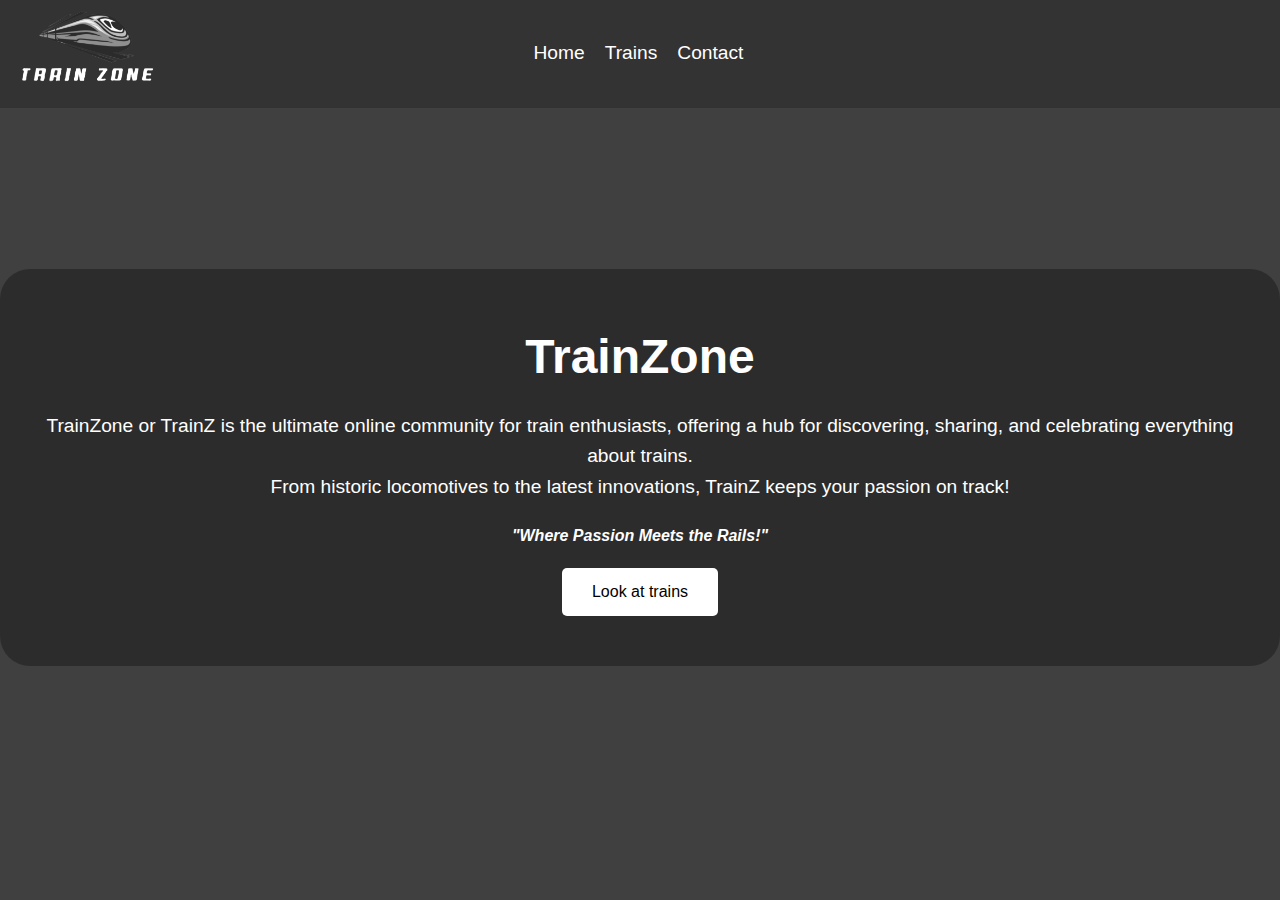
==== index.html @ bbdcc80f "adding button to homepage + NEW train page" ====
<!DOCTYPE html>
<html lang="en">
<head>
  <meta charset="UTF-8">
  <meta name="viewport" content="width=device-width, initial-scale=1.0">
  <link rel="icon" type="image/x-icon" href="/images/TrainZ-logo.png">
  <link rel="stylesheet" type="text/css" href="css/index.css">
  <title>TrainZone</title>
</head>
<body>
    <div class="video"><video autoplay muted loop id="background-video"><source src="/images/2028761-hd_1920_1080_24fps.mp4" type="video/mp4"></video></div>
    <div id="overlay"></div>
    <nav>
      <div class="nav-container">
        <a href="#"><img class="logo-img" src="images/TrainZ-logo-white.png" alt="logo"></a>
        <ul>
          <li><a href="#">Home</a></li>
          <li><a href="#">Trains</a></li>
          <li><a href="#">Contact</a></li>
        </ul>
        <!--<a href="#"><img class="logo-img" src="images/TrainZ-logo-white.png" alt="logo"></a>-->
      </div>
    </nav> 
      <div class="container">
        <div class="content">
          <h1>TrainZone</h1>
          <p>TrainZone or TrainZ is the ultimate online community for train enthusiasts, offering a hub for discovering, sharing, and celebrating everything about trains. <br> From historic locomotives to the latest innovations, TrainZ keeps your passion on track!</p>
          <h4>"Where Passion Meets the Rails!"</h4>
          <a href="/html/Seimens.html"><button>Look at trains</button></a>
        </div>
      </div>
      
</body>
</html>
---- css/index.css ----
* {
    margin: 0;
    padding: 0;
    box-sizing: border-box;
}

body {
    font-family: Arial, sans-serif;
    line-height: 1.6;
    font-size: 16px;
    margin: 0;
    padding: 0;
}

#background-video {
    position: absolute;
    right: 0;
    bottom: 0;
    min-width: 100%;
    min-height: 100%;
    z-index: -2;
}

#overlay {
    position: absolute;
    top: 0;
    left: 0;
    width: 100%;
    height: 100%;
    background: rgba(0, 0, 0, 0.75); 
    z-index: -1;
}

.logo-img {
    height: 80px; 
    width: auto; /* around 137px */
}
ul {
    list-style: none;
    margin-right:137px;
}
a {
    text-decoration: none;
    color: #333;
}
nav {
    background: #333;
    color: #fff;
    padding: 10px 0;
}
.nav-container {
    display: flex;
    align-items: center;
    margin: 0 auto;
    padding: 0 20px;
}
nav ul {
    display: flex;
    justify-content: center;
    flex-grow: 1;
}
nav ul li {
    padding: 0 10px;
}
nav ul li a {
    color: #fff;
    font-size: 1.2em; 
}
nav ul li a:hover {
    color: #eeeeee;
}

.container {
    display: flex;
    flex-direction: column;
    justify-content: center;
    align-items: center;
    height: 80vh;
    text-align: center;
    color: #fff;
}
.container h1 {
    font-size: 3em;
    margin-bottom: 15px;
}
.container h4 {
    font-size: 1em;
    margin-bottom: 20px;
    font-style: italic;
}
.container p {
    font-size: 1.2em;
    margin-bottom: 20px;
}

.content {
    padding: 20px;
    padding-top: 50px;
    padding-bottom: 50px;
    background: rgba(0, 0, 0, 0.3); 
    border-radius: 30px;
}

button {
    background-color: #fff; 
    color: black; 
    border: none; 
    padding: 15px 30px; 
    font-size: 1em; 
    border-radius: 5px; 
    cursor: pointer; 
    transition: background-color 0.3s ease; 
}

button:hover {
    background-color: #e0e0e0; 
}
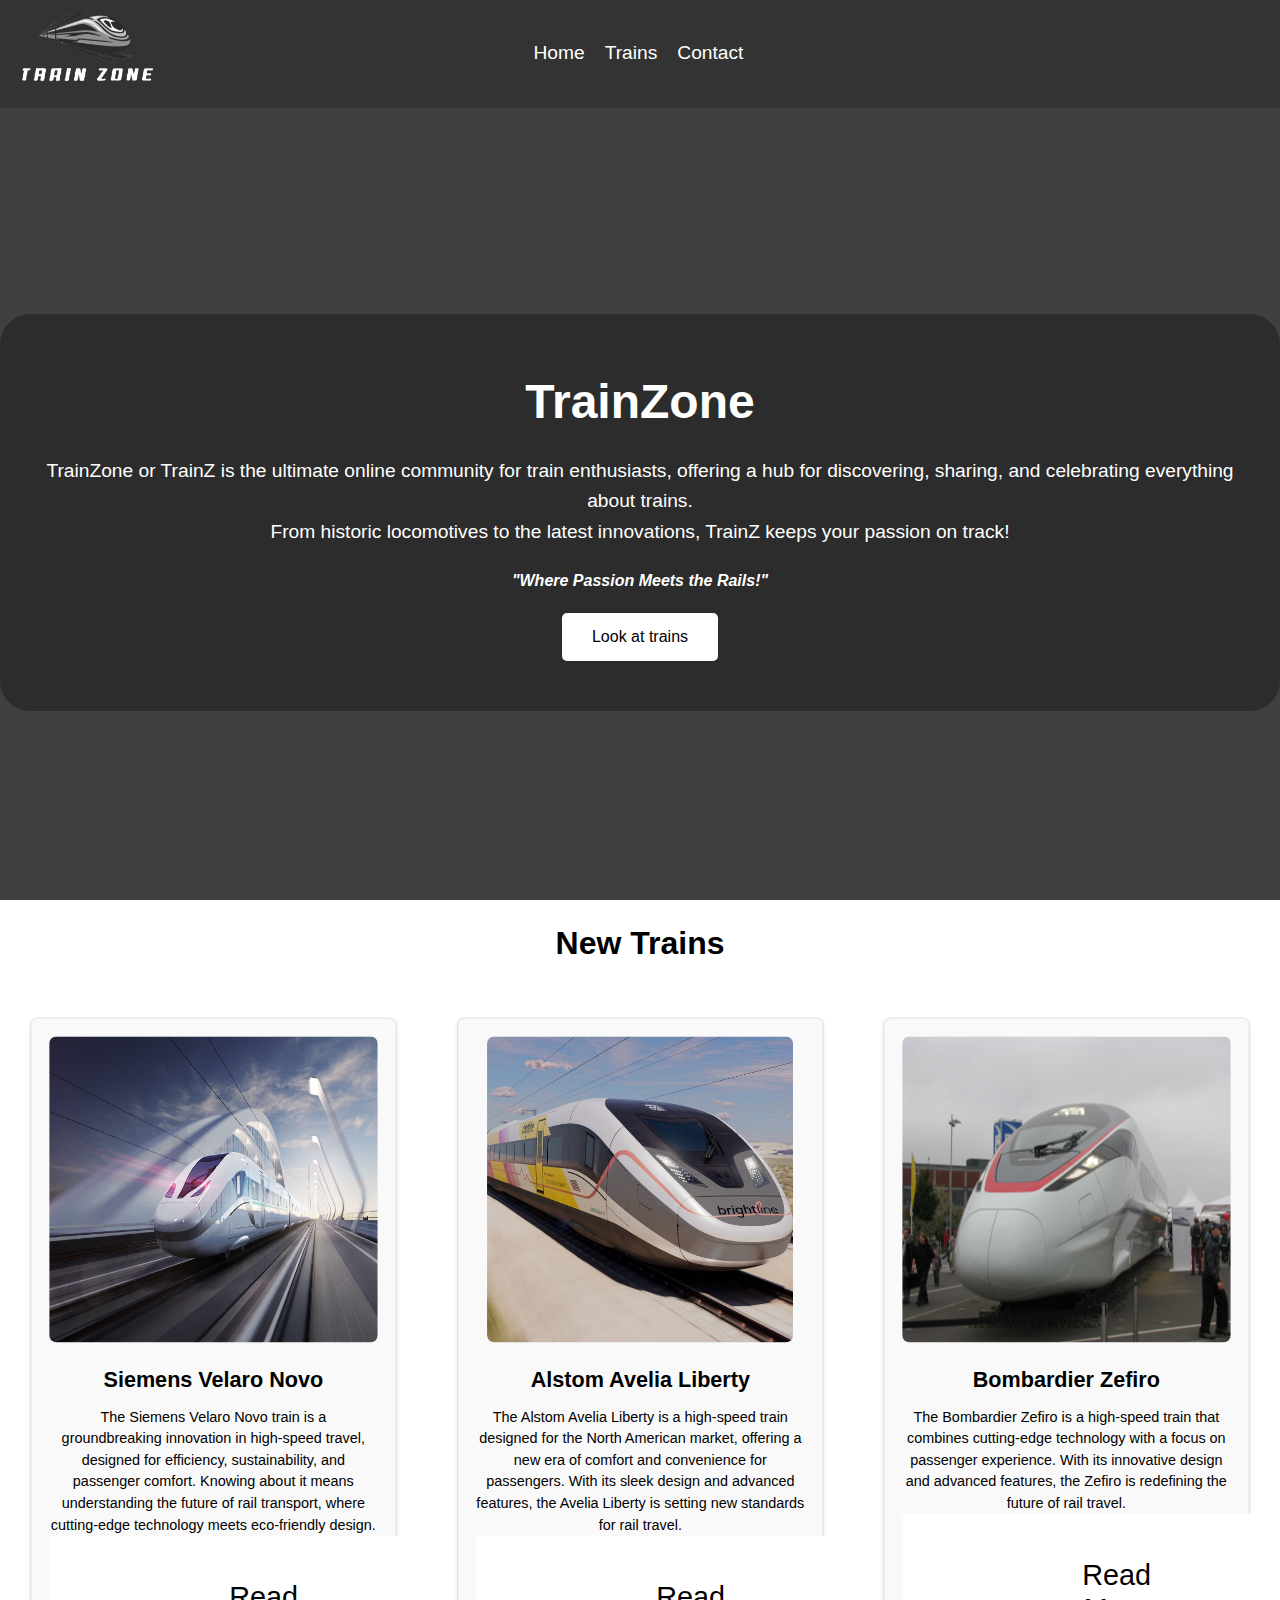
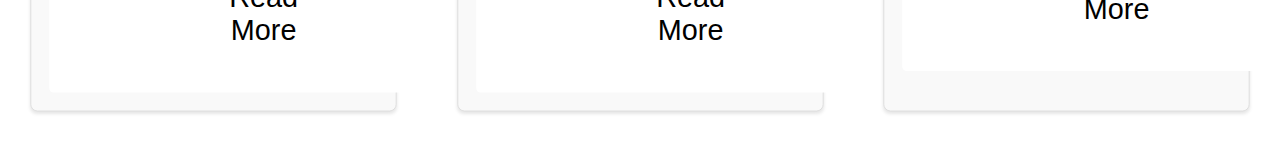
==== commit c97ac35f: "new cards to homepage (not finished)" ====
--- a/index.html
+++ b/index.html
@@ -1,34 +1,55 @@
 <!DOCTYPE html>
 <html lang="en">
 <head>
-  <meta charset="UTF-8">
-  <meta name="viewport" content="width=device-width, initial-scale=1.0">
-  <link rel="icon" type="image/x-icon" href="/images/TrainZ-logo.png">
-  <link rel="stylesheet" type="text/css" href="css/index.css">
-  <title>TrainZone</title>
+<meta charset="UTF-8">
+<meta name="viewport" content="width=device-width, initial-scale=1.0">
+<link rel="icon" type="image/x-icon" href="/images/TrainZ-logo.png">
+<link rel="stylesheet" type="text/css" href="css/index.css">
+<title>TrainZone</title>
 </head>
 <body>
-    <div class="video"><video autoplay muted loop id="background-video"><source src="/images/2028761-hd_1920_1080_24fps.mp4" type="video/mp4"></video></div>
-    <div id="overlay"></div>
-    <nav>
-      <div class="nav-container">
-        <a href="#"><img class="logo-img" src="images/TrainZ-logo-white.png" alt="logo"></a>
-        <ul>
-          <li><a href="#">Home</a></li>
-          <li><a href="#">Trains</a></li>
-          <li><a href="#">Contact</a></li>
-        </ul>
-        <!--<a href="#"><img class="logo-img" src="images/TrainZ-logo-white.png" alt="logo"></a>-->
+  <div class="video"><video autoplay muted loop id="background-video"><source src="/images/2028761-hd_1920_1080_24fps.mp4" type="video/mp4"></video></div>
+  <div id="overlay"></div>
+  <nav>
+    <div class="nav-container">
+      <a href="#"><img class="logo-img" src="images/TrainZ-logo-white.png" alt="logo"></a>
+      <ul>
+        <li><a href="#">Home</a></li>
+        <li><a href="#">Trains</a></li>
+        <li><a href="#">Contact</a></li>
+      </ul>
+    </div>
+  </nav> 
+  <div class="container">
+    <div class="content">
+      <h1>TrainZone</h1>
+      <p>TrainZone or TrainZ is the ultimate online community for train enthusiasts, offering a hub for discovering, sharing, and celebrating everything about trains. <br> From historic locomotives to the latest innovations, TrainZ keeps your passion on track!</p>
+      <h4>"Where Passion Meets the Rails!"</h4>
+      <a href="/html/Seimens.html"><button>Look at trains</button></a>
+    </div>
+  </div>
+  <div class="new-trains">
+    <h2>New Trains</h2>
+    <div class="train-container">
+      <div class="train">
+        <img src="images/Velaro-Novo.jpg" alt="Siemens Velaro Novo">
+        <h3>Siemens Velaro Novo</h3>
+        <p>The Siemens Velaro Novo train is a groundbreaking innovation in high-speed travel, designed for efficiency, sustainability, and passenger comfort. Knowing about it means understanding the future of rail transport, where cutting-edge technology meets eco-friendly design.</p>
+        <button>Read More</button>
       </div>
-    </nav> 
-      <div class="container">
-        <div class="content">
-          <h1>TrainZone</h1>
-          <p>TrainZone or TrainZ is the ultimate online community for train enthusiasts, offering a hub for discovering, sharing, and celebrating everything about trains. <br> From historic locomotives to the latest innovations, TrainZ keeps your passion on track!</p>
-          <h4>"Where Passion Meets the Rails!"</h4>
-          <a href="/html/Seimens.html"><button>Look at trains</button></a>
-        </div>
+      <div class="train">
+        <img src="images/siemens.jpg" alt="Alstom Avelia Liberty">
+        <h3>Alstom Avelia Liberty</h3>
+        <p>The Alstom Avelia Liberty is a high-speed train designed for the North American market, offering a new era of comfort and convenience for passengers. With its sleek design and advanced features, the Avelia Liberty is setting new standards for rail travel.</p>
+        <button>Read More</button>
       </div>
-      
+      <div class="train">
+        <img src="images/Zefiro.jpg" alt="Bombardier Zefiro">
+        <h3>Bombardier Zefiro</h3>
+        <p>The Bombardier Zefiro is a high-speed train that combines cutting-edge technology with a focus on passenger experience. With its innovative design and advanced features, the Zefiro is redefining the future of rail travel.</p>
+        <button>Read More</button>
+      </div>
+    </div>
+  </div>
 </body>
 </html>--- a/css/index.css
+++ b/css/index.css
@@ -75,7 +75,7 @@
     flex-direction: column;
     justify-content: center;
     align-items: center;
-    height: 80vh;
+    height: 90vh;
     text-align: center;
     color: #fff;
 }
@@ -114,4 +114,75 @@
 
 button:hover {
     background-color: #e0e0e0; 
-}+}
+
+.new-trains h2{
+    display: flex;
+    justify-content: center;
+    align-items: center;
+    flex-wrap: wrap;
+    font-size: 2em;
+}
+
+.train-container {
+  display: flex;
+  justify-content: space-around;
+  flex-wrap: wrap;
+}
+
+.train {
+  background-color: #f9f9f9;
+  border: 1px solid #ddd;
+  border-radius: 8px;
+  box-shadow: 0 2px 4px rgba(0, 0, 0, 0.1);
+  margin: 10px;
+  padding: 20px;
+  width: 30%;
+  box-sizing: border-box;
+  text-align: center;
+}
+
+.train img {
+  max-width: 100%;
+  height: 340px;
+  border-radius: 8px;
+}
+
+.train h3 {
+  margin-top: 15px;
+  font-size: 1.5em;
+}
+
+.train p {
+  margin-top: 10px;
+  font-size: 1em;
+  line-height: 1.5;
+}
+
+.train-container {
+  display: flex;
+  justify-content: space-around;
+  transition: all 0.3s ease;
+}
+
+.train {
+  flex: 1;
+  margin: 10px;
+  transition: transform 0.3s ease, flex 0.3s ease;
+}
+
+.train:hover {
+  transform: scale(1.0);
+  flex: 2;
+}
+
+.train-container .train:not(:hover) {
+  transform: scale(0.9);
+  flex: 0.8;
+}
+
+.train button {
+    background-color: #fff;
+    padding: 50px 200px;
+    font-size: 2em;
+}
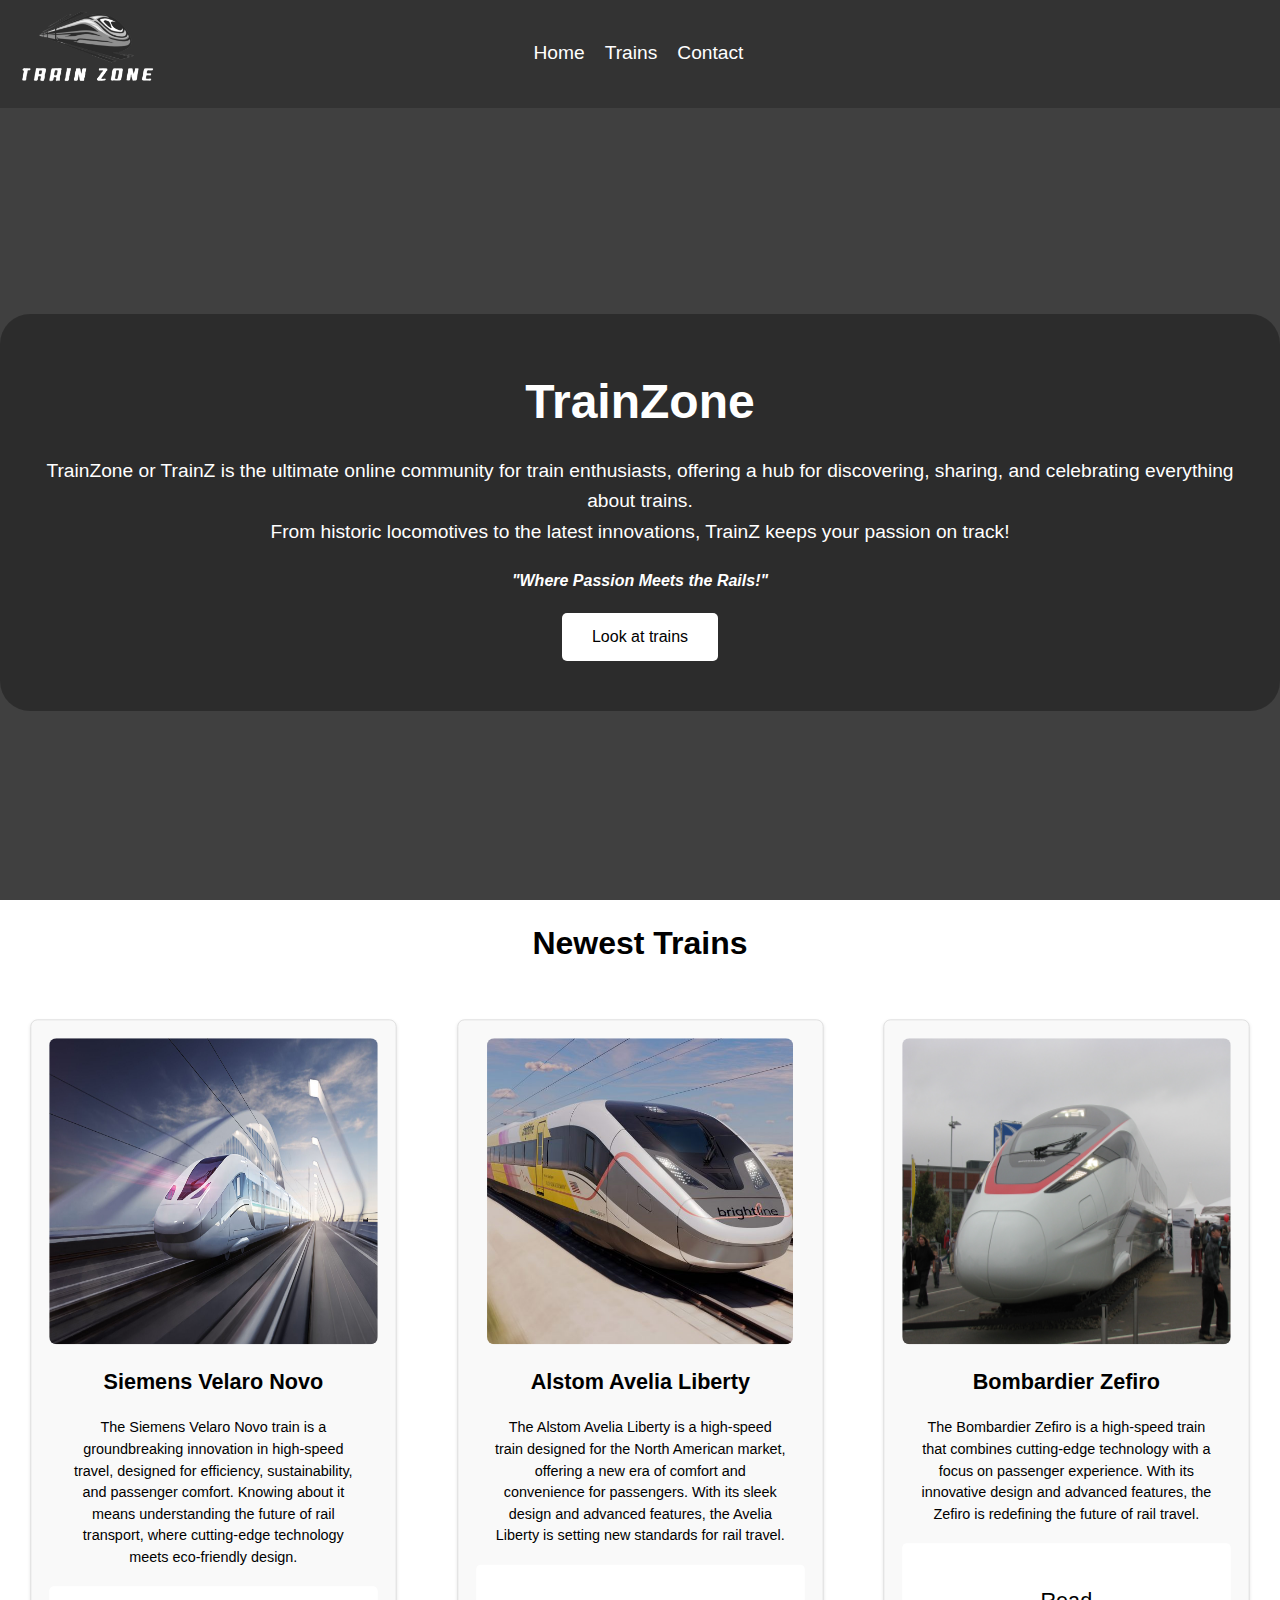
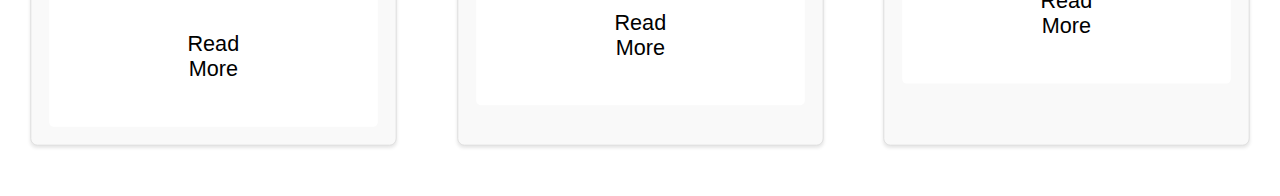
==== commit b4f339dd: "quick fixes on homepage - cards; train - new parameter, no br tag, bigger padding on specs" ====
--- a/index.html
+++ b/index.html
@@ -29,13 +29,13 @@
     </div>
   </div>
   <div class="new-trains">
-    <h2>New Trains</h2>
+    <h2>Newest Trains</h2>
     <div class="train-container">
       <div class="train">
         <img src="images/Velaro-Novo.jpg" alt="Siemens Velaro Novo">
         <h3>Siemens Velaro Novo</h3>
         <p>The Siemens Velaro Novo train is a groundbreaking innovation in high-speed travel, designed for efficiency, sustainability, and passenger comfort. Knowing about it means understanding the future of rail transport, where cutting-edge technology meets eco-friendly design.</p>
-        <button>Read More</button>
+        <a href="/html/Seimens.html"><button>Read More</button></a>
       </div>
       <div class="train">
         <img src="images/siemens.jpg" alt="Alstom Avelia Liberty">
--- a/css/index.css
+++ b/css/index.css
@@ -147,6 +147,10 @@
   height: 340px;
   border-radius: 8px;
 }
+.train:hover img {
+  transform: scale(1.1);
+  transition: 0.5s;
+}
 
 .train h3 {
   margin-top: 15px;
@@ -154,25 +158,31 @@
 }
 
 .train p {
-  margin-top: 10px;
   font-size: 1em;
   line-height: 1.5;
+  padding: 20px;
+}
+.train:hover p {
+  font-size: 1.1em;
+}
+.train:hover h3 {
+  font-size: 1.5em;
 }
 
 .train-container {
   display: flex;
   justify-content: space-around;
-  transition: all 0.3s ease;
+  transition: all 0.5s ease;
 }
 
 .train {
   flex: 1;
   margin: 10px;
-  transition: transform 0.3s ease, flex 0.3s ease;
+  transition: transform 0.5s ease, flex 0.5s ease;
 }
 
 .train:hover {
-  transform: scale(1.0);
+  transform: scale(0.95);
   flex: 2;
 }
 
@@ -183,6 +193,12 @@
 
 .train button {
     background-color: #fff;
-    padding: 50px 200px;
+    padding: 50px 130px;
+    font-size: 1.5em;
+}
+
+.train:hover button {
+    padding: 80px 250px;
     font-size: 2em;
-}
+    transition: 0.5s;;
+}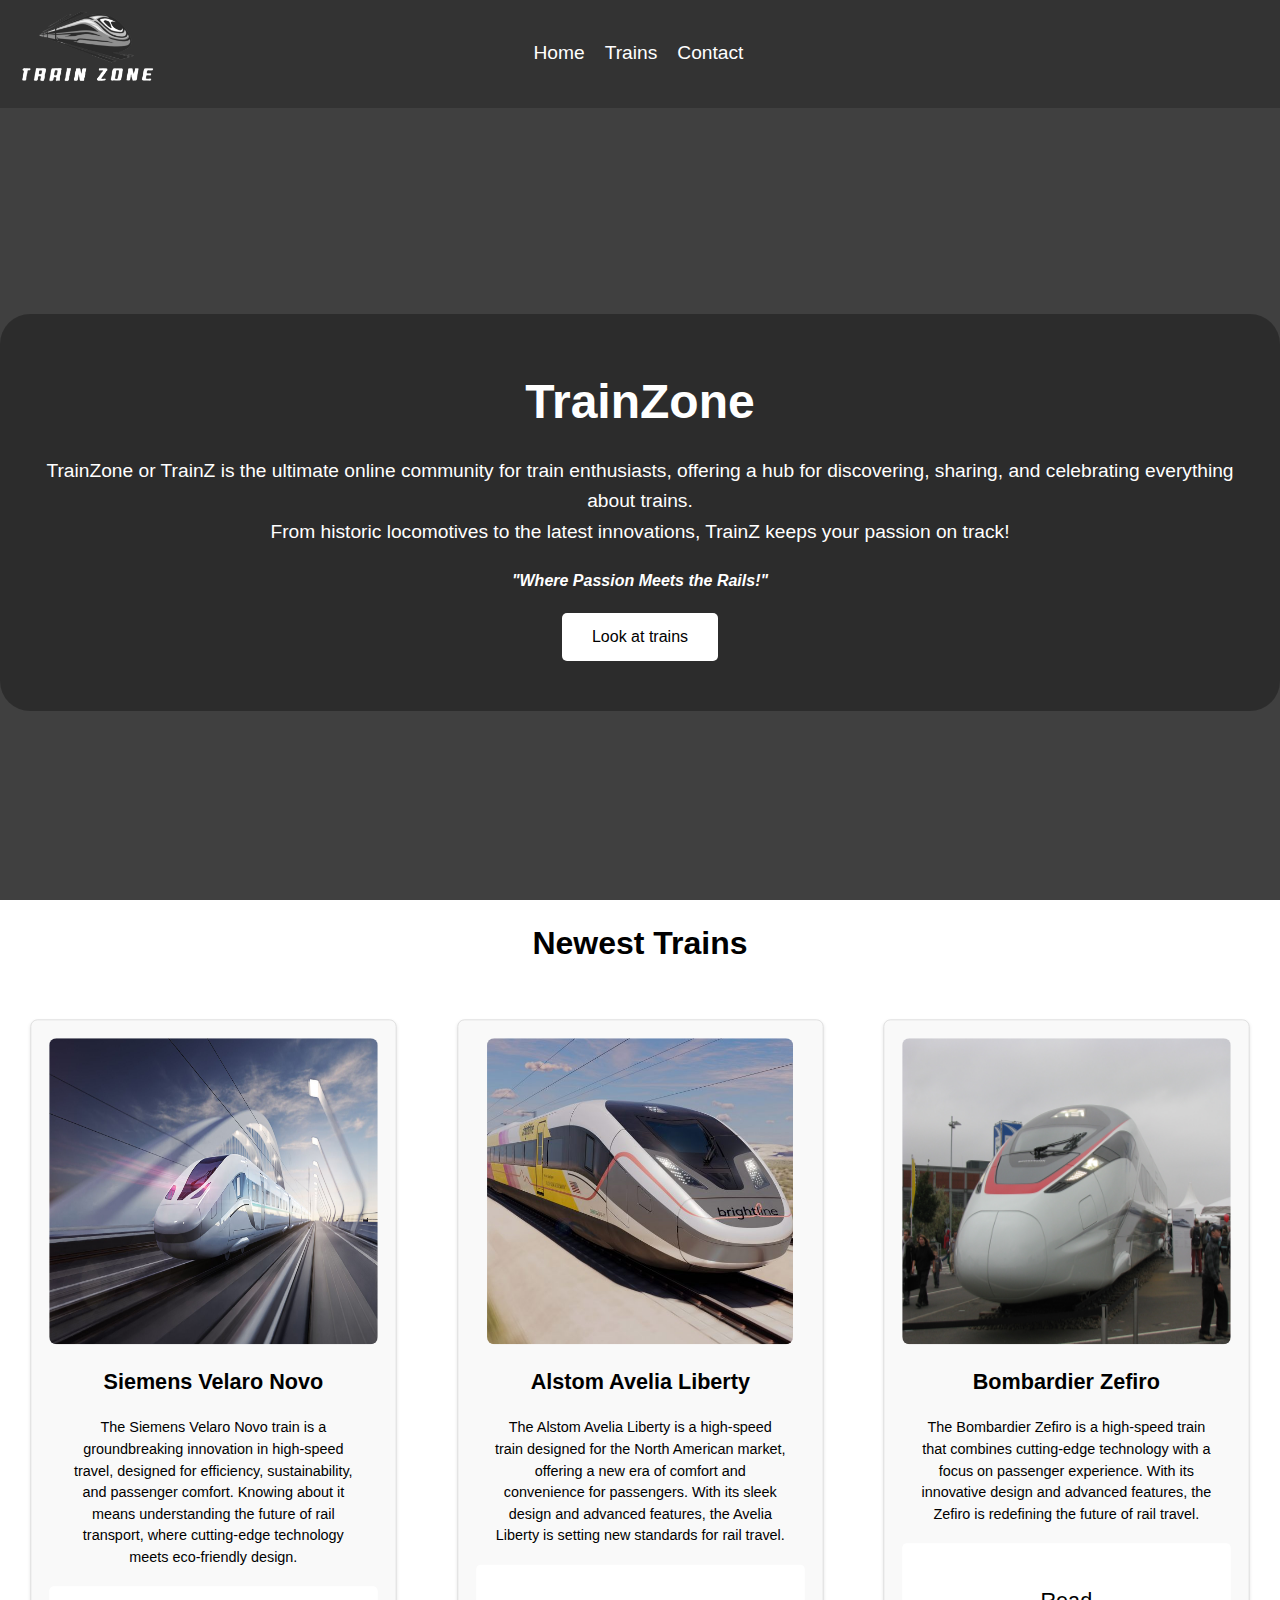
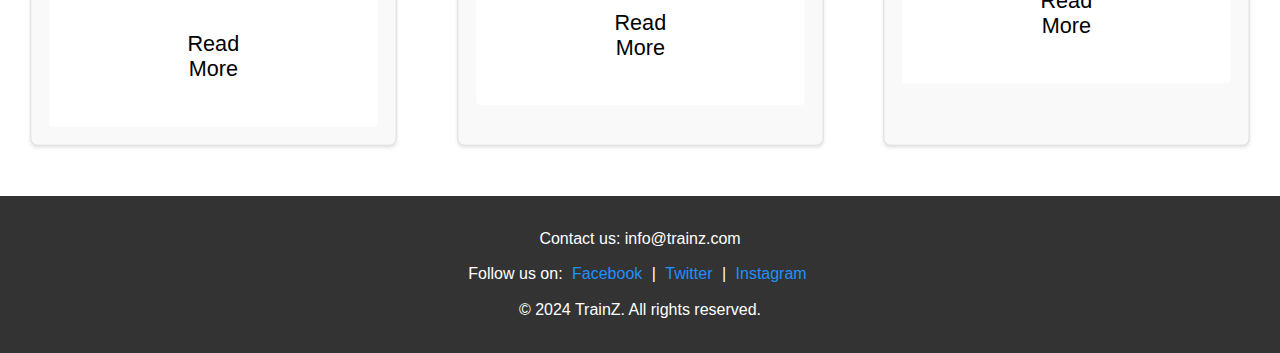
==== commit f78e1e3d: "created footer" ====
--- a/index.html
+++ b/index.html
@@ -51,5 +51,18 @@
       </div>
     </div>
   </div>
+    <footer>
+      <div class="footer-content">
+        <p>Contact us: info@trainz.com</p>
+        <p>Follow us on:
+          <a href="#">Facebook</a> |
+          <a href="#">Twitter</a> |
+          <a href="#">Instagram</a>
+        </p>
+        <p>&copy; 2024 TrainZ. All rights reserved.</p>
+      </div>
+    </footer>
+  </body>
+  </html>
 </body>
 </html>--- a/css/index.css
+++ b/css/index.css
@@ -201,4 +201,25 @@
     padding: 80px 250px;
     font-size: 2em;
     transition: 0.5s;;
+}
+
+footer {
+  background-color: #333;
+  color: #fff;
+  padding: 20px 0;
+  text-align: center;
+}
+
+.footer-content p {
+  margin: 10px 0;
+}
+
+.footer-content a {
+  color: #1e90ff;
+  text-decoration: none;
+  margin: 0 5px;
+}
+
+.footer-content a:hover {
+  text-decoration: underline;
 }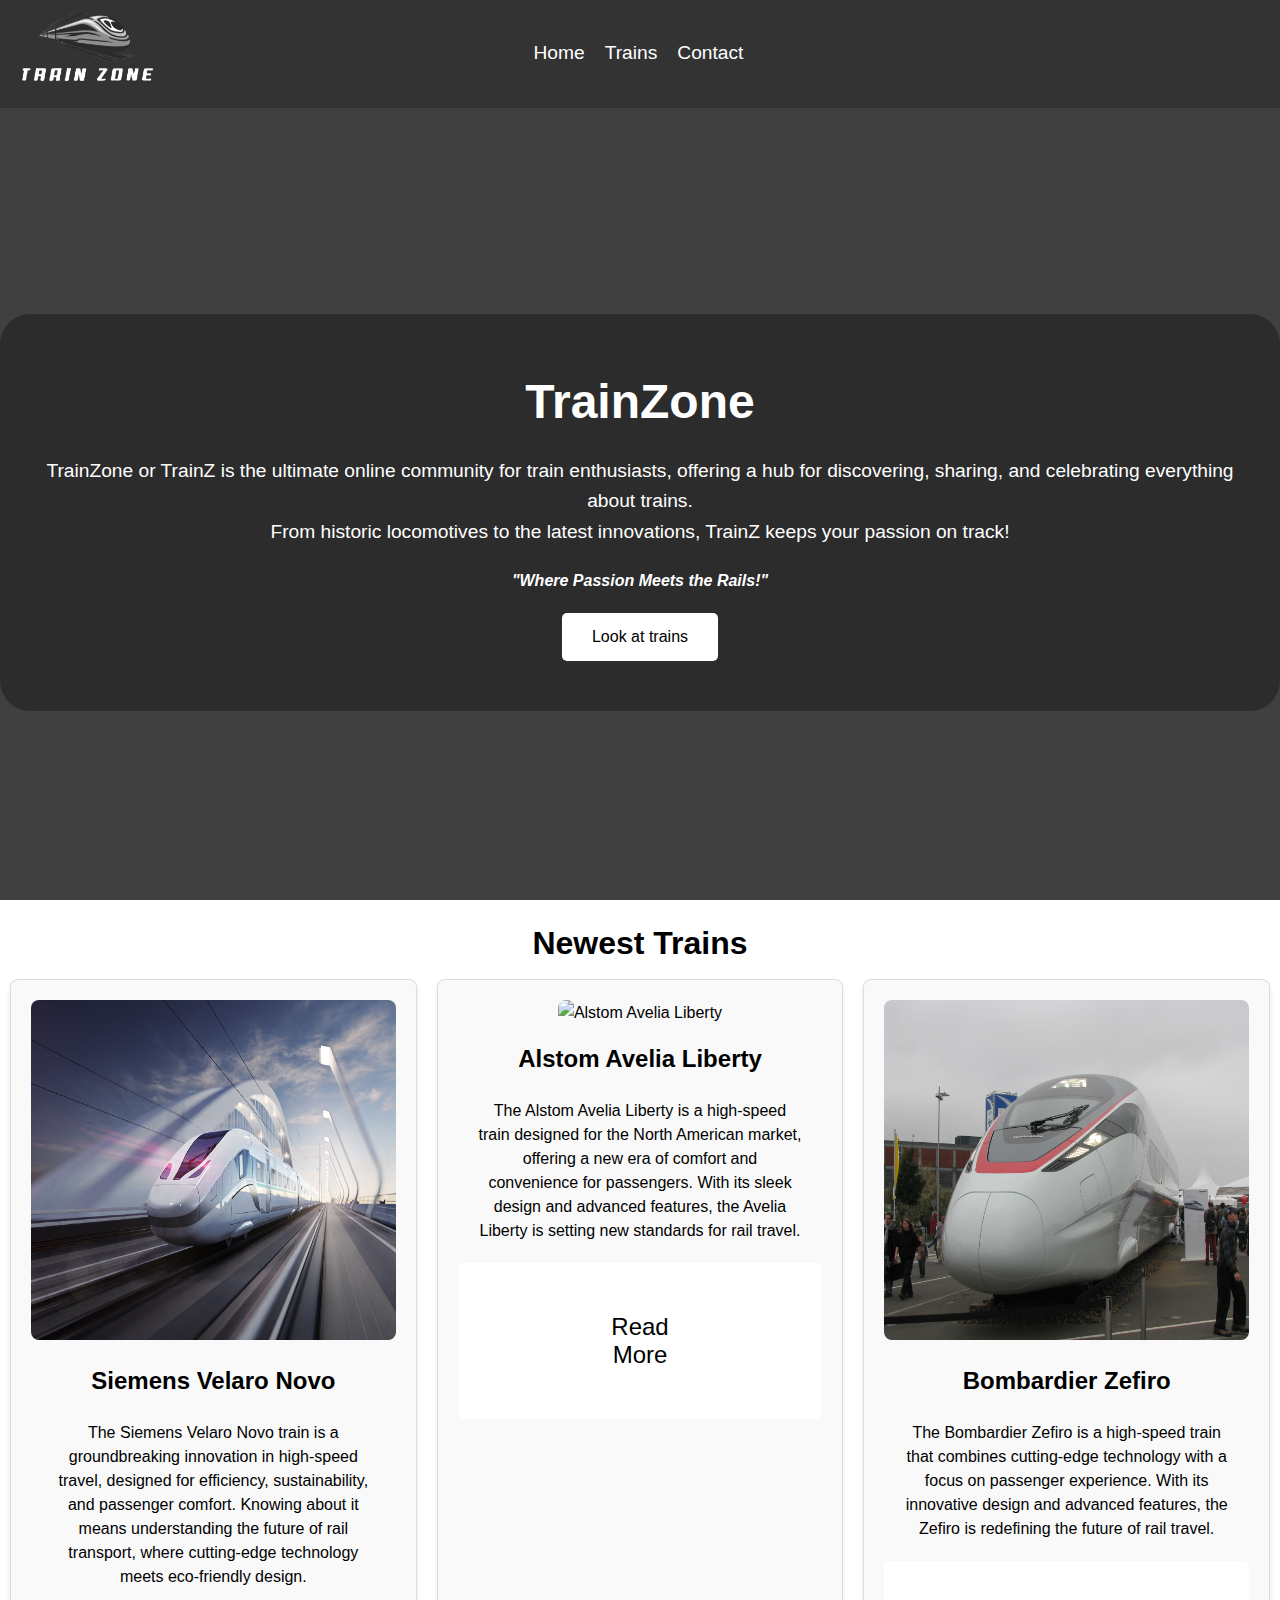
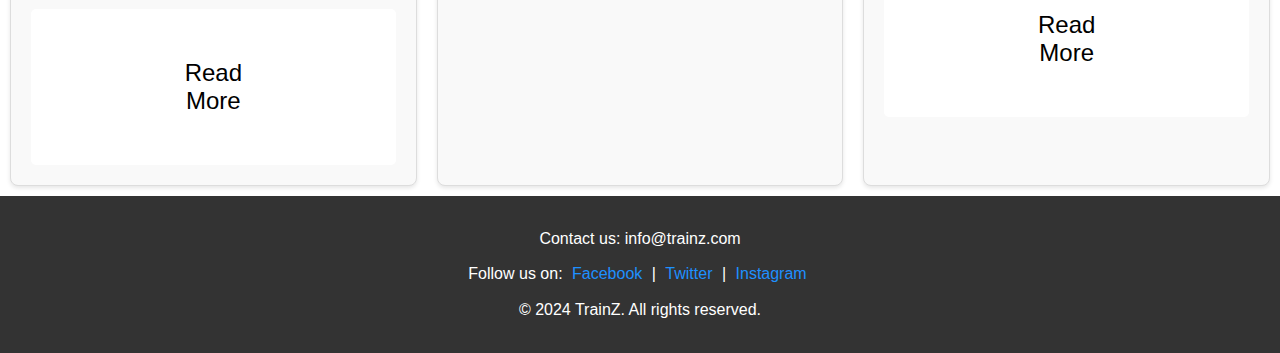
==== commit 082ea48b: "changing the possition of the Why choose train + updated About Me page" ====
--- a/index.html
+++ b/index.html
@@ -15,8 +15,8 @@
       <a href="#"><img class="logo-img" src="images/TrainZ-logo-white.png" alt="logo"></a>
       <ul>
         <li><a href="#">Home</a></li>
-        <li><a href="#">Trains</a></li>
-        <li><a href="#">Contact</a></li>
+        <li><a href="html/alltrains.html">Trains</a></li>
+        <li><a href="html/aboutme.html">Contact</a></li>
       </ul>
     </div>
   </nav> 
@@ -25,7 +25,7 @@
       <h1>TrainZone</h1>
       <p>TrainZone or TrainZ is the ultimate online community for train enthusiasts, offering a hub for discovering, sharing, and celebrating everything about trains. <br> From historic locomotives to the latest innovations, TrainZ keeps your passion on track!</p>
       <h4>"Where Passion Meets the Rails!"</h4>
-      <a href="/html/Seimens.html"><button>Look at trains</button></a>
+      <a href="/html/alltrains.html"><button>Look at trains</button></a>
     </div>
   </div>
   <div class="new-trains">
@@ -38,7 +38,7 @@
         <a href="/html/Seimens.html"><button>Read More</button></a>
       </div>
       <div class="train">
-        <img src="images/siemens.jpg" alt="Alstom Avelia Liberty">
+        <img src="images/Avelia_Liberty.jpg" alt="Alstom Avelia Liberty">
         <h3>Alstom Avelia Liberty</h3>
         <p>The Alstom Avelia Liberty is a high-speed train designed for the North American market, offering a new era of comfort and convenience for passengers. With its sleek design and advanced features, the Avelia Liberty is setting new standards for rail travel.</p>
         <button>Read More</button>
--- a/css/index.css
+++ b/css/index.css
@@ -147,10 +147,6 @@
   height: 340px;
   border-radius: 8px;
 }
-.train:hover img {
-  transform: scale(1.1);
-  transition: 0.5s;
-}
 
 .train h3 {
   margin-top: 15px;
@@ -162,12 +158,6 @@
   line-height: 1.5;
   padding: 20px;
 }
-.train:hover p {
-  font-size: 1.1em;
-}
-.train:hover h3 {
-  font-size: 1.5em;
-}
 
 .train-container {
   display: flex;
@@ -181,26 +171,12 @@
   transition: transform 0.5s ease, flex 0.5s ease;
 }
 
-.train:hover {
-  transform: scale(0.95);
-  flex: 2;
-}
-
-.train-container .train:not(:hover) {
-  transform: scale(0.9);
-  flex: 0.8;
-}
-
 .train button {
-    background-color: #fff;
-    padding: 50px 130px;
-    font-size: 1.5em;
-}
-
-.train:hover button {
-    padding: 80px 250px;
-    font-size: 2em;
-    transition: 0.5s;;
+  background-color: #fff;
+  padding: 50px 130px;
+  font-size: 1.5em;
+}.train button:hover {
+  background-color: #e0e0e0;
 }
 
 footer {
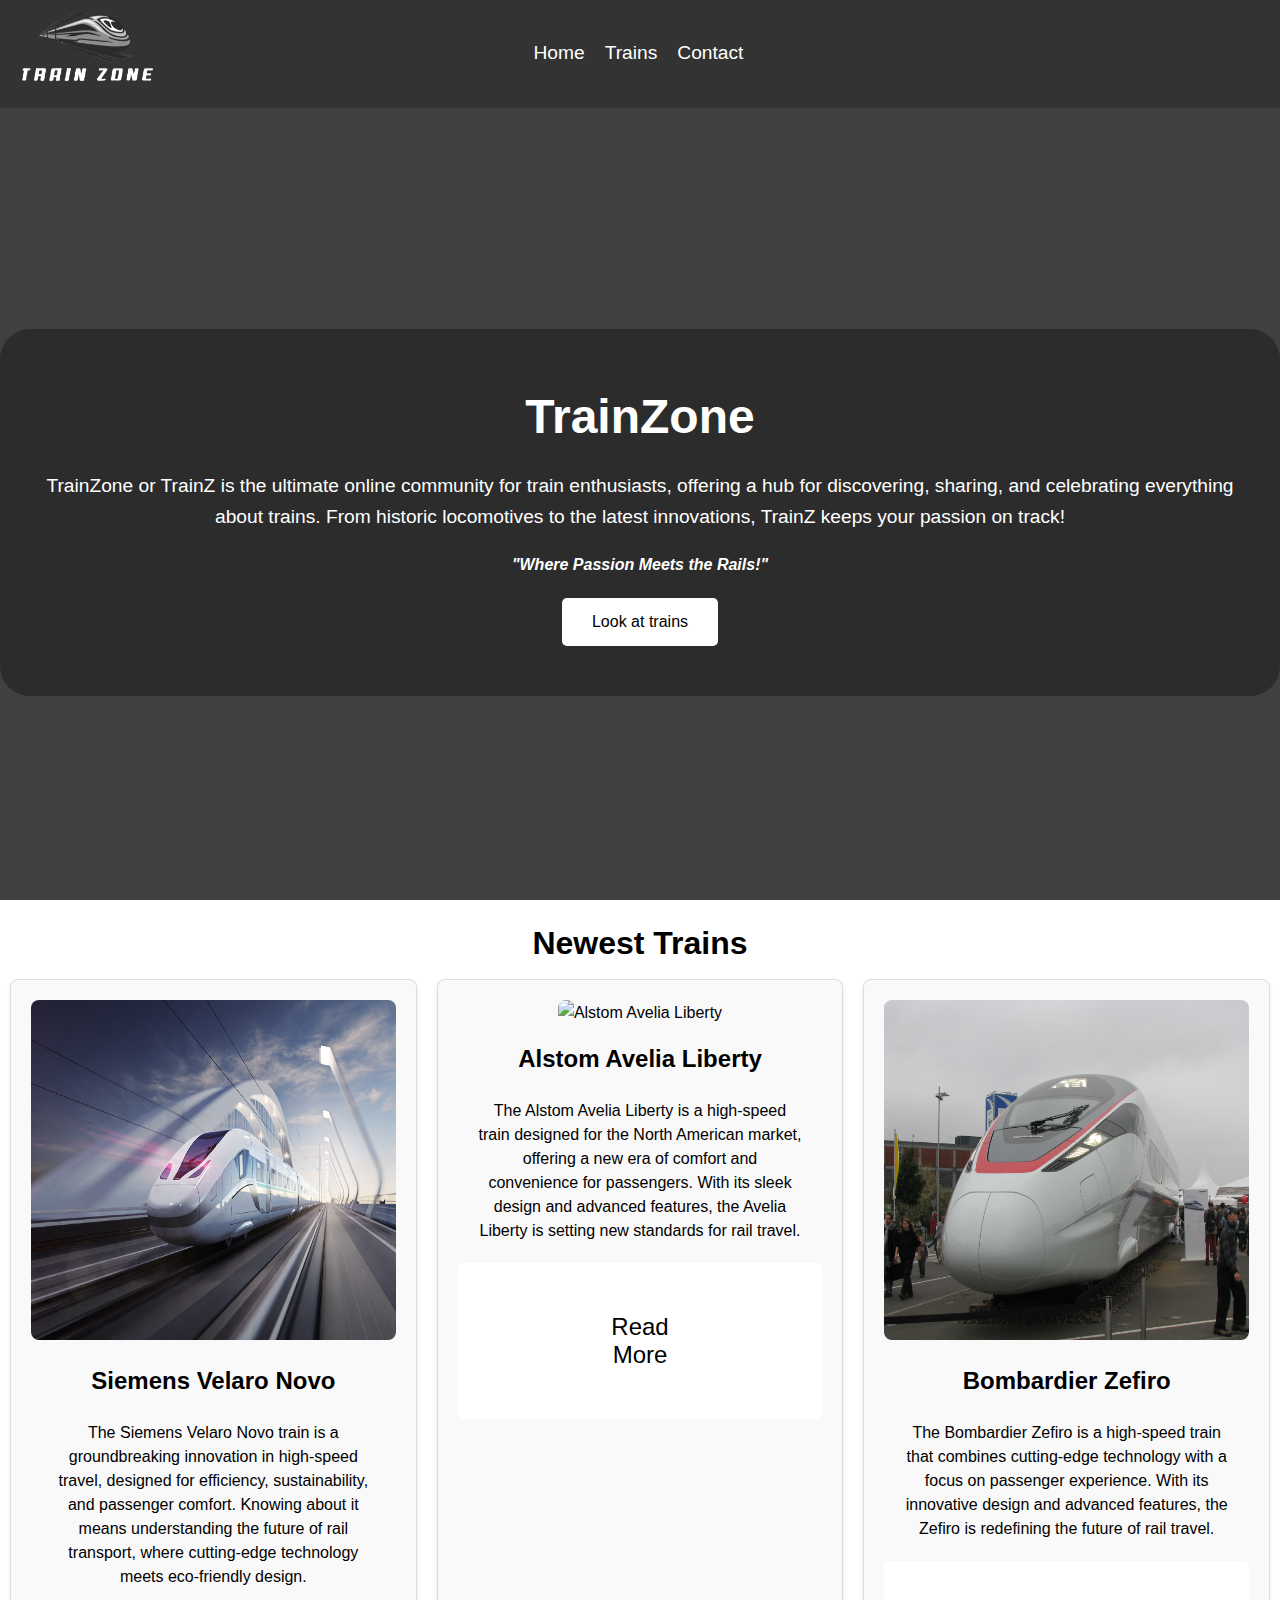
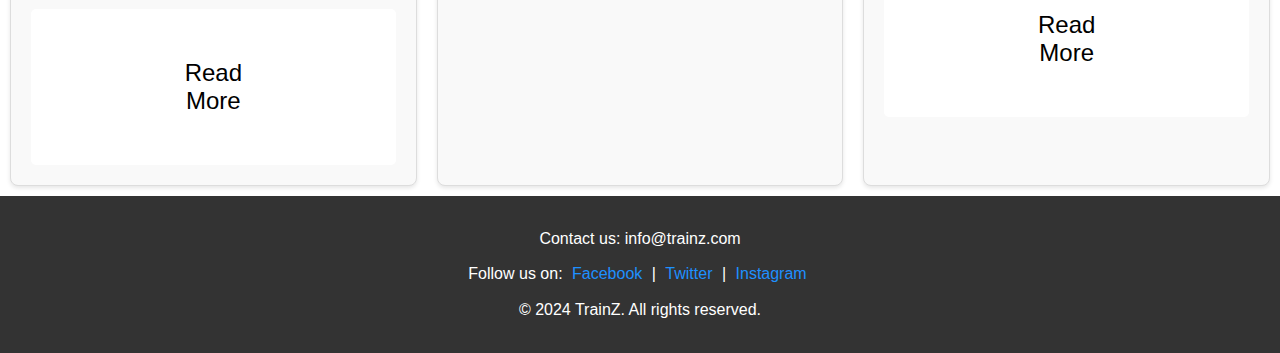
==== commit 55bd9851: "Finished project" ====
--- a/index.html
+++ b/index.html
@@ -14,7 +14,7 @@
     <div class="nav-container">
       <a href="#"><img class="logo-img" src="images/TrainZ-logo-white.png" alt="logo"></a>
       <ul>
-        <li><a href="#">Home</a></li>
+        <li><a href="index.html">Home</a></li>
         <li><a href="html/alltrains.html">Trains</a></li>
         <li><a href="html/aboutme.html">Contact</a></li>
       </ul>
@@ -23,7 +23,7 @@
   <div class="container">
     <div class="content">
       <h1>TrainZone</h1>
-      <p>TrainZone or TrainZ is the ultimate online community for train enthusiasts, offering a hub for discovering, sharing, and celebrating everything about trains. <br> From historic locomotives to the latest innovations, TrainZ keeps your passion on track!</p>
+      <p>TrainZone or TrainZ is the ultimate online community for train enthusiasts, offering a hub for discovering, sharing, and celebrating everything about trains. From historic locomotives to the latest innovations, TrainZ keeps your passion on track!</p>
       <h4>"Where Passion Meets the Rails!"</h4>
       <a href="/html/alltrains.html"><button>Look at trains</button></a>
     </div>
@@ -41,7 +41,7 @@
         <img src="images/Avelia_Liberty.jpg" alt="Alstom Avelia Liberty">
         <h3>Alstom Avelia Liberty</h3>
         <p>The Alstom Avelia Liberty is a high-speed train designed for the North American market, offering a new era of comfort and convenience for passengers. With its sleek design and advanced features, the Avelia Liberty is setting new standards for rail travel.</p>
-        <button>Read More</button>
+        <a href="html/Alstom.html"><button>Read More</button></a>
       </div>
       <div class="train">
         <img src="images/Zefiro.jpg" alt="Bombardier Zefiro">
--- a/css/index.css
+++ b/css/index.css
@@ -35,37 +35,45 @@
     height: 80px; 
     width: auto; /* around 137px */
 }
+
 ul {
     list-style: none;
-    margin-right:137px;
-}
+    margin-right: 137px;
+}
+
 a {
     text-decoration: none;
     color: #333;
 }
+
 nav {
     background: #333;
     color: #fff;
     padding: 10px 0;
 }
+
 .nav-container {
     display: flex;
     align-items: center;
     margin: 0 auto;
     padding: 0 20px;
 }
+
 nav ul {
     display: flex;
     justify-content: center;
     flex-grow: 1;
 }
+
 nav ul li {
     padding: 0 10px;
 }
+
 nav ul li a {
     color: #fff;
     font-size: 1.2em; 
 }
+
 nav ul li a:hover {
     color: #eeeeee;
 }
@@ -79,15 +87,18 @@
     text-align: center;
     color: #fff;
 }
+
 .container h1 {
     font-size: 3em;
     margin-bottom: 15px;
 }
+
 .container h4 {
     font-size: 1em;
     margin-bottom: 20px;
     font-style: italic;
 }
+
 .container p {
     font-size: 1.2em;
     margin-bottom: 20px;
@@ -116,7 +127,7 @@
     background-color: #e0e0e0; 
 }
 
-.new-trains h2{
+.new-trains h2 {
     display: flex;
     justify-content: center;
     align-items: center;
@@ -125,77 +136,124 @@
 }
 
 .train-container {
-  display: flex;
-  justify-content: space-around;
-  flex-wrap: wrap;
+    display: flex;
+    justify-content: space-around;
+    flex-wrap: wrap;
+    transition: all 0.5s ease;
 }
 
 .train {
-  background-color: #f9f9f9;
-  border: 1px solid #ddd;
-  border-radius: 8px;
-  box-shadow: 0 2px 4px rgba(0, 0, 0, 0.1);
-  margin: 10px;
-  padding: 20px;
-  width: 30%;
-  box-sizing: border-box;
-  text-align: center;
+    background-color: #f9f9f9;
+    border: 1px solid #ddd;
+    border-radius: 8px;
+    box-shadow: 0 2px 4px rgba(0, 0, 0, 0.1);
+    margin: 10px;
+    padding: 20px;
+    width: 30%;
+    box-sizing: border-box;
+    text-align: center;
+    flex: 1;
+    transition: transform 0.5s ease, flex 0.5s ease;
 }
 
 .train img {
-  max-width: 100%;
-  height: 340px;
-  border-radius: 8px;
+    max-width: 100%;
+    height: 340px;
+    border-radius: 8px;
 }
 
 .train h3 {
-  margin-top: 15px;
-  font-size: 1.5em;
+    margin-top: 15px;
+    font-size: 1.5em;
 }
 
 .train p {
-  font-size: 1em;
-  line-height: 1.5;
-  padding: 20px;
-}
-
-.train-container {
-  display: flex;
-  justify-content: space-around;
-  transition: all 0.5s ease;
-}
-
-.train {
-  flex: 1;
-  margin: 10px;
-  transition: transform 0.5s ease, flex 0.5s ease;
+    font-size: 1em;
+    line-height: 1.5;
+    padding: 20px;
 }
 
 .train button {
-  background-color: #fff;
-  padding: 50px 130px;
-  font-size: 1.5em;
-}.train button:hover {
-  background-color: #e0e0e0;
+    background-color: #fff;
+    padding: 50px 130px;
+    font-size: 1.5em;
+}
+
+.train button:hover {
+    background-color: #e0e0e0;
 }
 
 footer {
-  background-color: #333;
-  color: #fff;
-  padding: 20px 0;
-  text-align: center;
+    background-color: #333;
+    color: #fff;
+    padding: 20px 0;
+    text-align: center;
 }
 
 .footer-content p {
-  margin: 10px 0;
+    margin: 10px 0;
 }
 
 .footer-content a {
-  color: #1e90ff;
-  text-decoration: none;
-  margin: 0 5px;
+    color: #1e90ff;
+    text-decoration: none;
+    margin: 0 5px;
 }
 
 .footer-content a:hover {
-  text-decoration: underline;
+    text-decoration: underline;
+}
+
+/* Responsive Styles */
+@media (max-width: 1200px) {
+    .train {
+        width: 45%;
+    }
+}
+
+@media (max-width: 768px) {
+  .train-container {
+    flex-direction: column;
+  }  
+  .train {
+        width: 100%;
+    }
+
+    .train button {
+        padding: 20px 50px;
+        font-size: 1em;
+    }
+}
+
+@media (max-width: 480px) {
+  .nav-container {
+    justify-content: space-between;
+    padding-right: 0;
+  }
+
+  nav ul {
+    justify-content: flex-end;
+    flex-grow: 0;
+  }
+  
+  .container h1 {
+        font-size: 2em;
+    }
+
+    .container h4 {
+        font-size: 0.8em;
+    }
+
+    .container p {
+        font-size: 1em;
+    }
+
+    .train img {
+        height: auto;
+    }
+
+    .train button {
+        padding: 30px 60px;
+        font-size: 1.5em;
+    }
 }